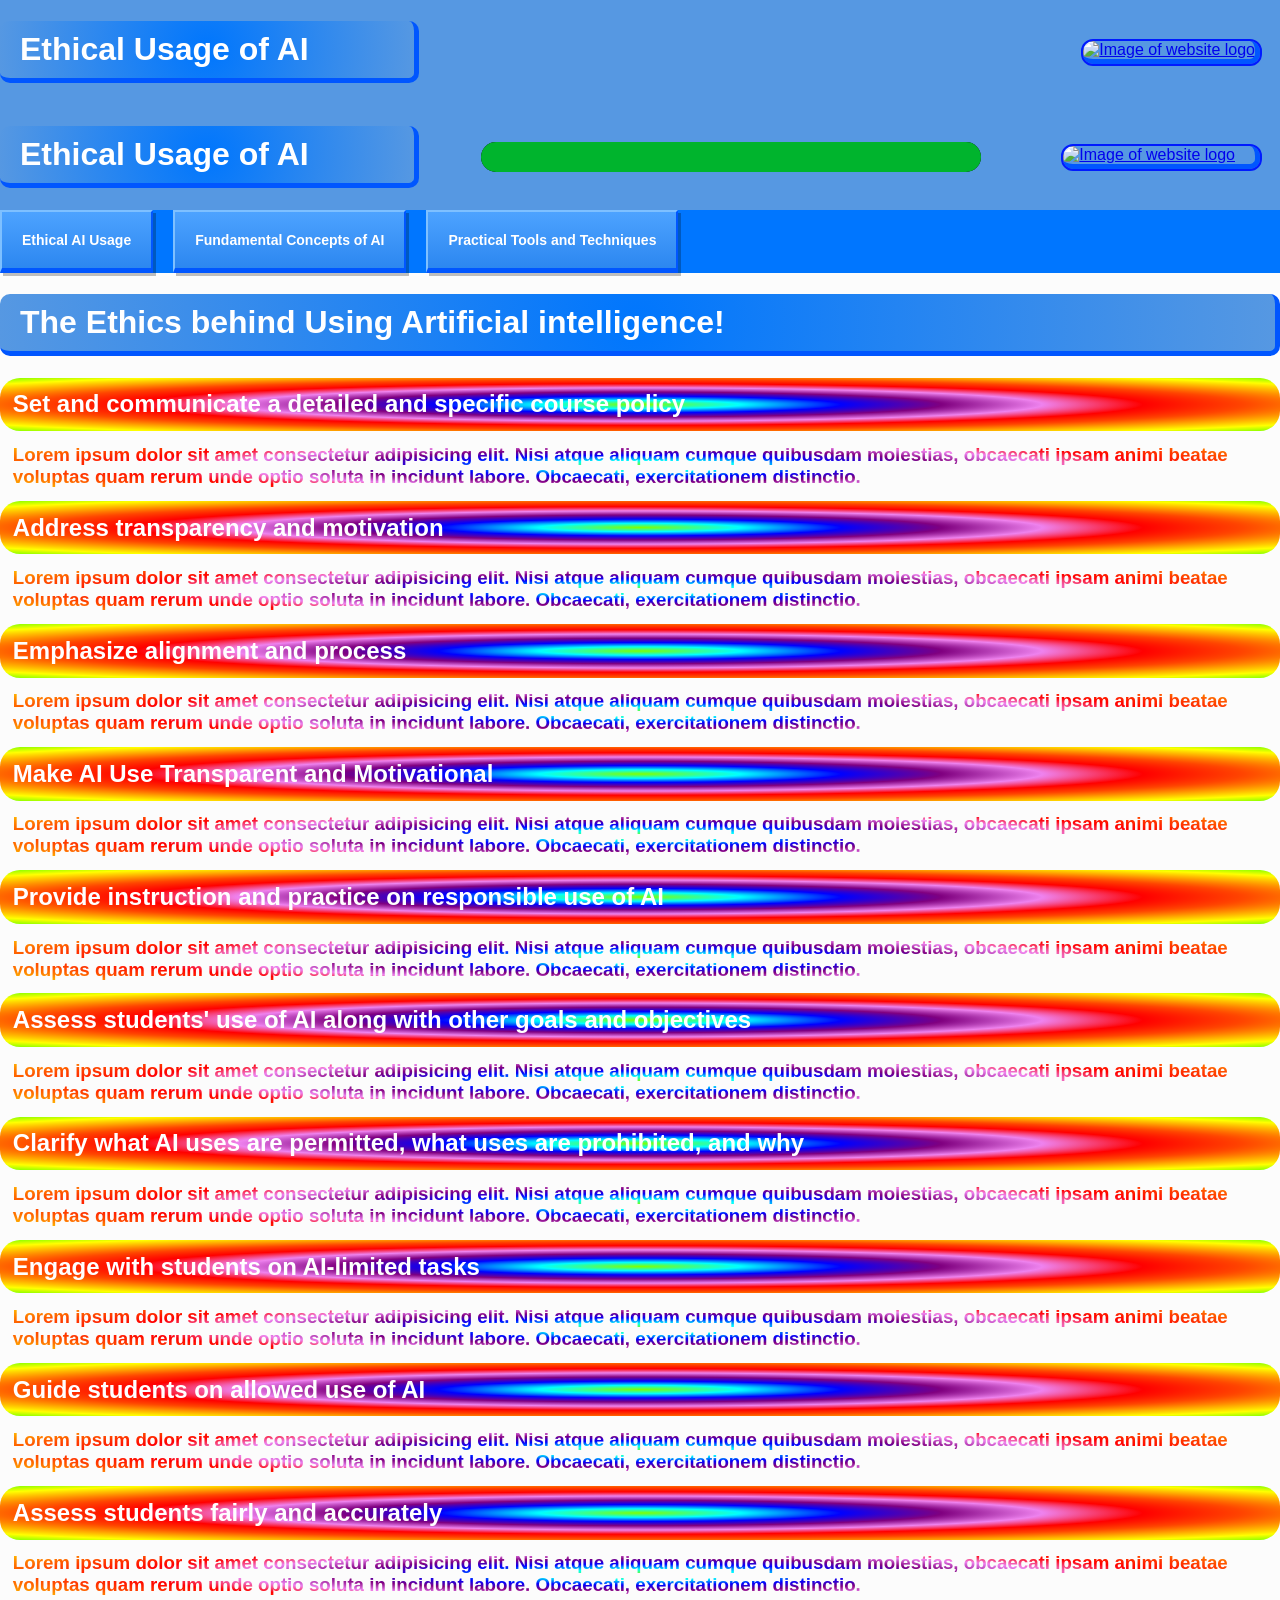
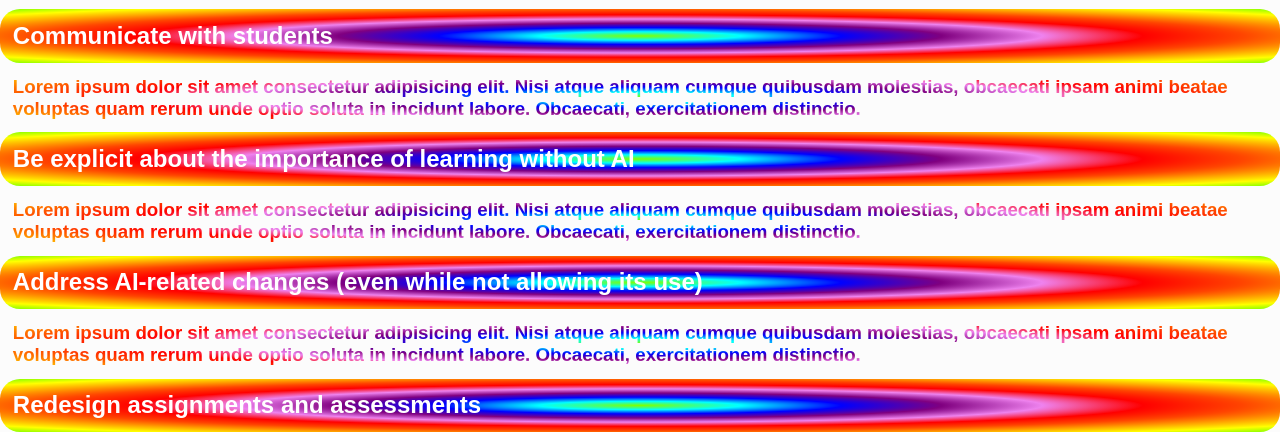
==== pages/ethicalUsage.html @ f634fd09 "Merge branch 'main' of https://github.com/the-cunfuzzler/cvhstsawebmastercompetition27" ====
<!DOCTYPE html>
<html lang="en">
<head>
    <meta charset="UTF-8">
    <meta name="viewport" content="width=device-width, initial-scale=1.0">
    <title>Ethical Usage</title>
    <link rel="stylesheet" href="../css/styles.css">
</head>
<body>
    <header class="topOfPage" style="background-color: #5698e2; color: #fff; text-align: center;">
        <div class="topOfPage">
        <div><h1>Ethical Usage of AI</h1></div>
        <div><a href="../index.html"><img src="../media/images/canva-ai-chip-icon-MAHGckm6hSQ.webp" alt="Image of website logo"></a></div>
    </div>
            <div><h1>Ethical Usage of AI</h1></div>
            <div class="progress-bar">
                <div id="bar1"></div>
                <script src="../scripts/base.js"></script>
            </div>
            <div><a href="../index.html"><img src="../media/images/canva-ai-chip-icon-MAHGckm6hSQ.webp" alt="Image of website logo" style="padding-right: 20px;"></a></div>
        </div>
    </header>
        <nav>
            <ul>
                <li><a href="ethicalUsage.html">Ethical AI Usage</a></li>
                <li><a href="fundamentalConcepts.html">Fundamental Concepts of AI</a></li>
                <li><a href="practicalTools.html">Practical Tools and Techniques</a></li>
            </ul>
        </nav>
        <main>
            <h1>
                The Ethics behind Using Artificial intelligence!
            </h1>
            <h2>
                Set and communicate a detailed and specific course policy
            </h2>
            <h3>
                Lorem ipsum dolor sit amet consectetur adipisicing elit. Nisi atque aliquam cumque quibusdam molestias, obcaecati ipsam animi beatae voluptas quam rerum unde optio soluta in incidunt labore. Obcaecati, exercitationem distinctio.
            </h3>
            <h2>
                Address transparency and motivation 
            </h2>
            <h3>
                Lorem ipsum dolor sit amet consectetur adipisicing elit. Nisi atque aliquam cumque quibusdam molestias, obcaecati ipsam animi beatae voluptas quam rerum unde optio soluta in incidunt labore. Obcaecati, exercitationem distinctio.
            </h3>
            <h2>
                Emphasize alignment and process
            </h2>
            <h3>
                Lorem ipsum dolor sit amet consectetur adipisicing elit. Nisi atque aliquam cumque quibusdam molestias, obcaecati ipsam animi beatae voluptas quam rerum unde optio soluta in incidunt labore. Obcaecati, exercitationem distinctio.
            </h3>
            <h2>
                Make AI Use Transparent and Motivational
            </h2>
            <h3>
                Lorem ipsum dolor sit amet consectetur adipisicing elit. Nisi atque aliquam cumque quibusdam molestias, obcaecati ipsam animi beatae voluptas quam rerum unde optio soluta in incidunt labore. Obcaecati, exercitationem distinctio.
            </h3>
            <h2>
                Provide instruction and practice on responsible use of AI
            </h2>
            <h3>
                Lorem ipsum dolor sit amet consectetur adipisicing elit. Nisi atque aliquam cumque quibusdam molestias, obcaecati ipsam animi beatae voluptas quam rerum unde optio soluta in incidunt labore. Obcaecati, exercitationem distinctio.
            </h3>
            <h2>
                Assess students' use of AI along with other goals and objectives
            </h2>
            <h3>
                Lorem ipsum dolor sit amet consectetur adipisicing elit. Nisi atque aliquam cumque quibusdam molestias, obcaecati ipsam animi beatae voluptas quam rerum unde optio soluta in incidunt labore. Obcaecati, exercitationem distinctio.
            </h3>
            <h2>
                Clarify what AI uses are permitted, what uses are prohibited, and why
            </h2>
            <h3>
                Lorem ipsum dolor sit amet consectetur adipisicing elit. Nisi atque aliquam cumque quibusdam molestias, obcaecati ipsam animi beatae voluptas quam rerum unde optio soluta in incidunt labore. Obcaecati, exercitationem distinctio.
            </h3>
            <h2>
                Engage with students on AI-limited tasks
            </h2>
            <h3>
                Lorem ipsum dolor sit amet consectetur adipisicing elit. Nisi atque aliquam cumque quibusdam molestias, obcaecati ipsam animi beatae voluptas quam rerum unde optio soluta in incidunt labore. Obcaecati, exercitationem distinctio.
            </h3>
            <h2>
                Guide students on allowed use of AI
            </h2>
            <h3>
                Lorem ipsum dolor sit amet consectetur adipisicing elit. Nisi atque aliquam cumque quibusdam molestias, obcaecati ipsam animi beatae voluptas quam rerum unde optio soluta in incidunt labore. Obcaecati, exercitationem distinctio.
            </h3>
            <h2>
                Assess students fairly and accurately

            </h2>
            <h3>
                Lorem ipsum dolor sit amet consectetur adipisicing elit. Nisi atque aliquam cumque quibusdam molestias, obcaecati ipsam animi beatae voluptas quam rerum unde optio soluta in incidunt labore. Obcaecati, exercitationem distinctio.
            </h3>
            <h2>
                Communicate with students
            </h2>
            <h3>
                Lorem ipsum dolor sit amet consectetur adipisicing elit. Nisi atque aliquam cumque quibusdam molestias, obcaecati ipsam animi beatae voluptas quam rerum unde optio soluta in incidunt labore. Obcaecati, exercitationem distinctio.
            </h3>
            <h2>
                Be explicit about the importance of learning without AI
            </h2>
            <h3>
                Lorem ipsum dolor sit amet consectetur adipisicing elit. Nisi atque aliquam cumque quibusdam molestias, obcaecati ipsam animi beatae voluptas quam rerum unde optio soluta in incidunt labore. Obcaecati, exercitationem distinctio.
            </h3>
            <h2>
                Address AI-related changes (even while not allowing its use)
            </h2>
            <h3>
                Lorem ipsum dolor sit amet consectetur adipisicing elit. Nisi atque aliquam cumque quibusdam molestias, obcaecati ipsam animi beatae voluptas quam rerum unde optio soluta in incidunt labore. Obcaecati, exercitationem distinctio.
            </h3>
            <h2>
                Redesign assignments and assessments
            </h2>
        </main>
</body>
</html>
---- css/styles.css ----
*{
  max-width: 100%;
}
.topOfPage{
    display: flex;
    flex-wrap:wrap;
    justify-content: space-between;
    align-items: center;
    width: 100%;
    position: sticky;
    top:0 ;
}

.topOfPage a{
    padding:20px;
}

.topOfPage img{
    max-height: 50px;
    height: auto;
    width: auto;
    outline: 2px solid rgb(0, 26, 255);
    border-radius: 10px;
    border-bottom: 5px solid #0056ff;
    border-right: 5px solid #0056ff;  
}

.topOfPage img:hover {
    transform: scale(1.2);
    transition: transform 0.3s ease;
}

h1 {
  background: radial-gradient(circle, #0076fd, #5698e2);
  color: white;
  border-radius: 10px;
  padding: 10px;
  padding-left: 20px; 
  padding-right: 105px; 
  border-bottom: 5px solid #0056ff;
  border-right: 5px solid #0056ff;


}

.progress-bar {
  width: 100%;
  max-width: 500px;
  background-color: black;
  border-radius: 25px;
  overflow: hidden;
  box-shadow: inset 0 1px 3px rgba(0, 0, 0, 0.2);
  margin: 20px 0;
}

#bar1 {
  width: 0%;
  height: 30px;
  background-color: #00b42d;
  transition: width 0.1s linear;
}

body {
  margin: 0;
  min-height: 100vh;

  font-family: "Helvetica Neue", Arial, sans-serif;

  color:#1a1a1a;
  background-color: #fcfcfc;
}

nav ul {
  list-style-type: none;
  margin: 0;
  padding: 0;

  display: flex;
  justify-content: left;
  gap: 20px;

  background-color: #0076ff;
}

nav a {
  text-decoration: none;
  color: white;
  font-size: 14px;
  font-weight: bold;

  display: inline-block;
  padding: 20px;

  background: linear-gradient(
    to bottom,
    #4da3ff,
    #2c87f0
  );

  border-top: 2px solid #7ec0ff;
  border-left: 2px solid #7ec0ff;
  border-right: 2px solid #0056ff;
  border-bottom: 5px solid #0056ff;

  box-shadow: 3px 3px 0px rgba(0, 0, 0, 0.25);

  transition: all 0.15s ease;
}

nav a:hover {
  background: linear-gradient(
    to bottom,
    #66b2ff,
    #3a95ff
  );

  transform: translateY(-2px);
}

nav a:active {
  background: linear-gradient(
    to bottom,
    #1f78e5,
    #0056ff
  );
  transform: translateY(3px);
  border-bottom: 2px solid #0056ff;
  box-shadow: 1px 1px 0px rgba(0, 0, 0, 0.25);
  transform: translateY(3px);
}

img {
  border-radius: 40px;
  border-bottom: 5px solid #0056ff;
}

h2 {
  padding: 1%;
  margin: auto;
  background: radial-gradient(ellipse, chartreuse, cyan, blue, purple, violet, red, orangered, orange, yellow, chartreuse);
  border-radius: 20px;
  color:white;
}
h3 {
  padding:0.9%;
  margin: 0.1%;
  border-radius: 5px;
  background: radial-gradient(ellipse, chartreuse, cyan, blue, purple, violet, red, orangered, orange, yellow, chartreuse);
   /* Fallback color for very old browsers */
  color: #3b82f6; 
  
  /* 1. Define the gradient */
  
  /* 2. Clip the background to the text */
  -webkit-background-clip: text;
  background-clip: text;
  
  /* 3. Make the text fill transparent to reveal the background */
  color: transparent;
}
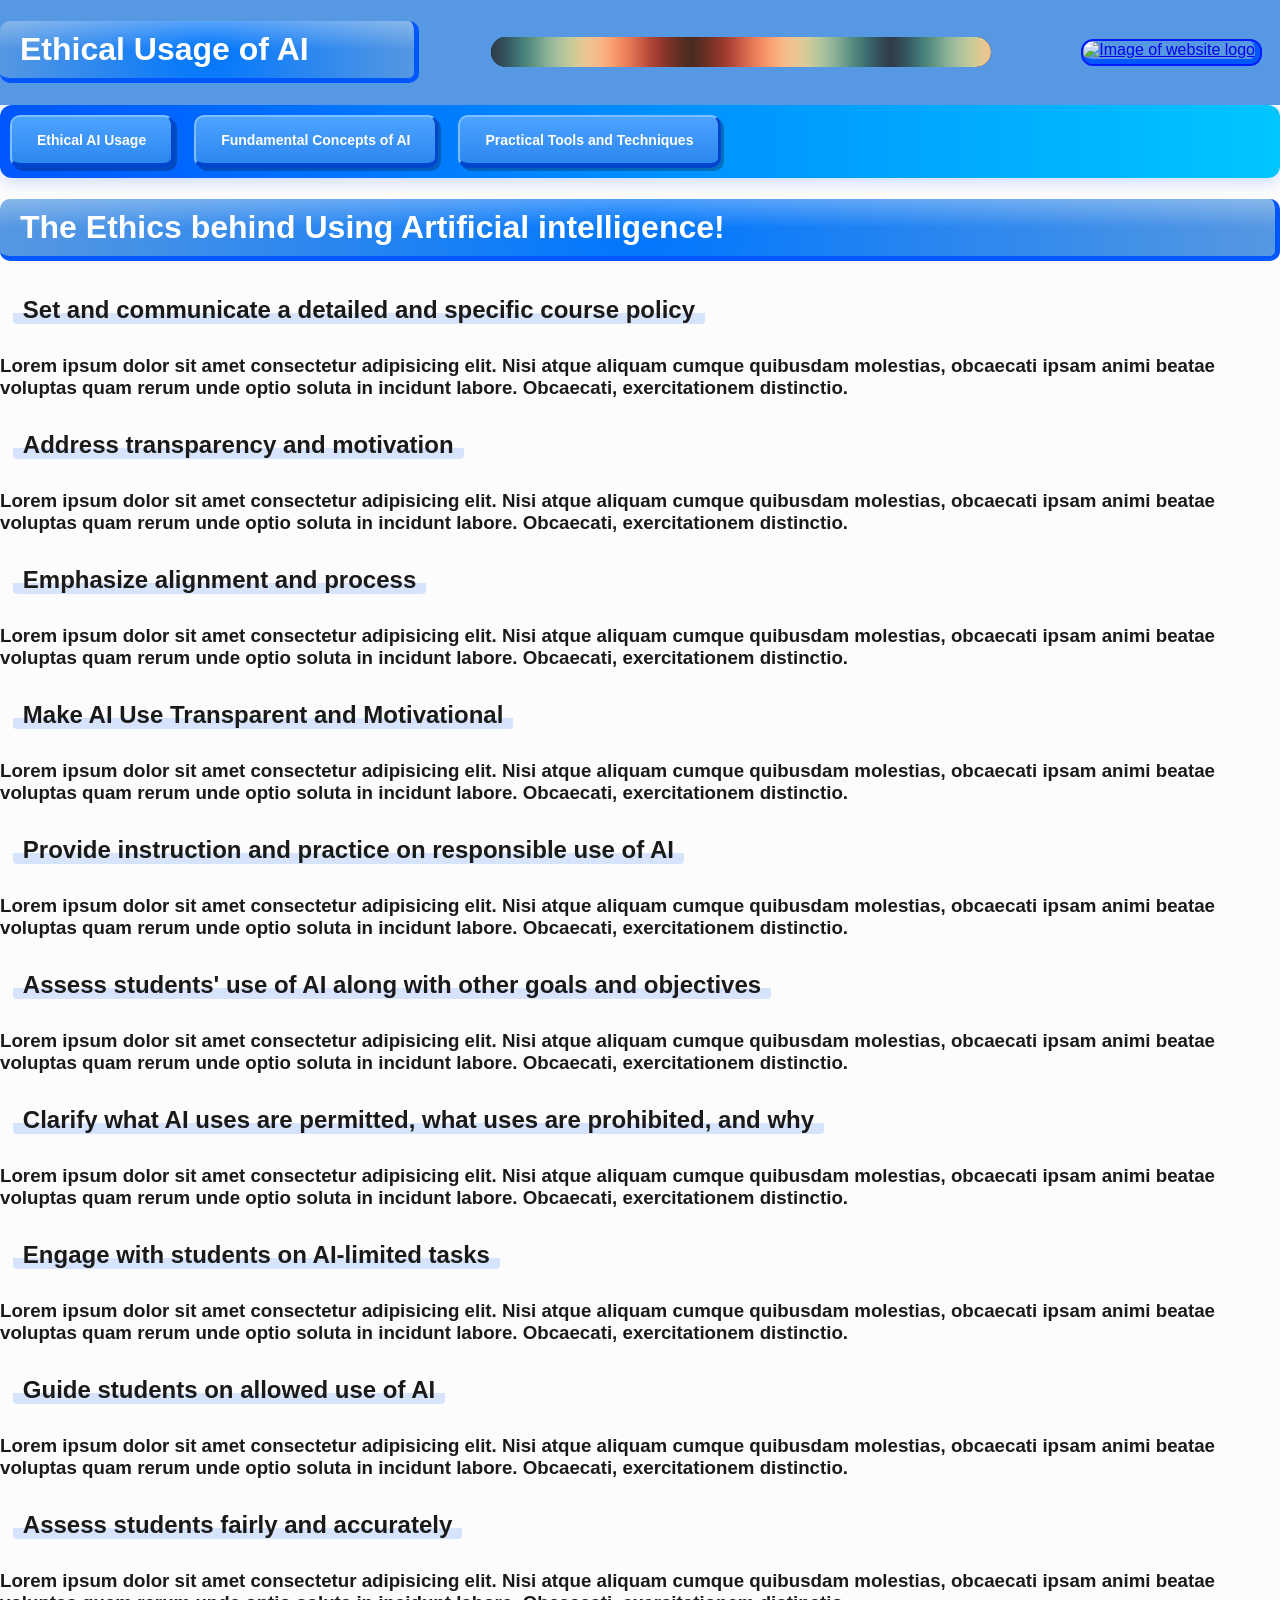
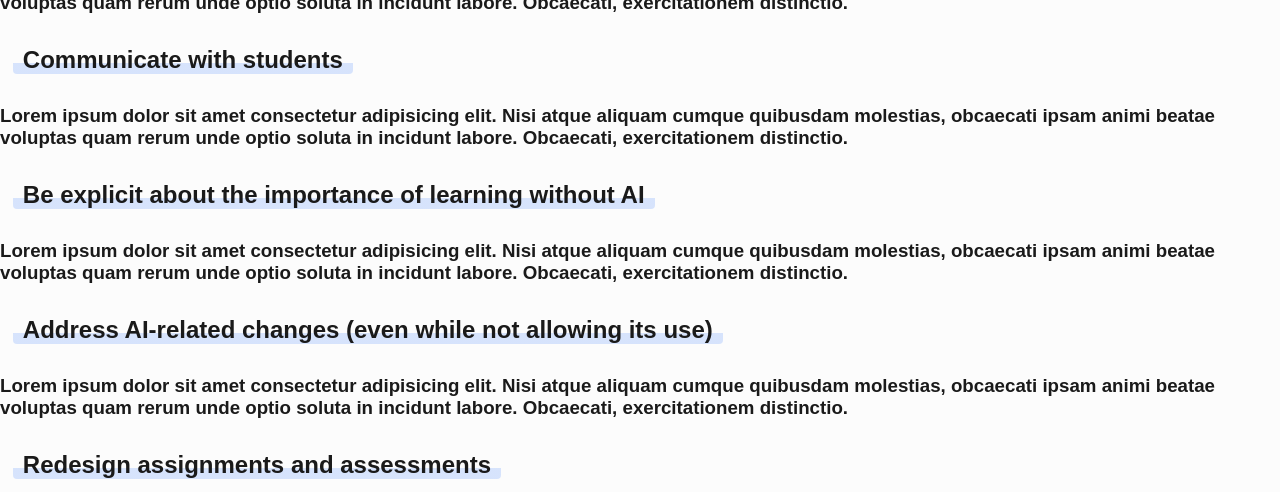
==== commit 0104de2a: "downgrade" ====
--- a/pages/ethicalUsage.html
+++ b/pages/ethicalUsage.html
@@ -9,15 +9,12 @@
 <body>
     <header class="topOfPage" style="background-color: #5698e2; color: #fff; text-align: center;">
         <div class="topOfPage">
-        <div><h1>Ethical Usage of AI</h1></div>
-        <div><a href="../index.html"><img src="../media/images/canva-ai-chip-icon-MAHGckm6hSQ.webp" alt="Image of website logo"></a></div>
-    </div>
             <div><h1>Ethical Usage of AI</h1></div>
             <div class="progress-bar">
                 <div id="bar1"></div>
                 <script src="../scripts/base.js"></script>
             </div>
-            <div><a href="../index.html"><img src="../media/images/canva-ai-chip-icon-MAHGckm6hSQ.webp" alt="Image of website logo" style="padding-right: 20px;"></a></div>
+            <div><a href="../index.html"><img src="../media/images/canva-ai-chip-icon-MAHGckm6hSQ.webp" alt="Image of website logo" ></a></div>
         </div>
     </header>
         <nav>
--- a/css/styles.css
+++ b/css/styles.css
@@ -1,37 +1,50 @@
-*{
+* {
   max-width: 100%;
 }
-.topOfPage{
-    display: flex;
-    flex-wrap:wrap;
-    justify-content: space-between;
-    align-items: center;
-    width: 100%;
-    position: sticky;
-    top:0 ;
-}
-
-.topOfPage a{
-    padding:20px;
-}
-
-.topOfPage img{
-    max-height: 50px;
-    height: auto;
-    width: auto;
-    outline: 2px solid rgb(0, 26, 255);
-    border-radius: 10px;
-    border-bottom: 5px solid #0056ff;
-    border-right: 5px solid #0056ff;  
+
+.topOfPage {
+  display: flex;
+  flex-wrap: wrap;
+  justify-content: space-between;
+  align-items: center;
+  width: 100%;
+  position: sticky;
+  top: 0;
+  z-index: 100;
+}
+
+.topOfPage a {
+  padding: 20px;
+}
+
+.topOfPage img {
+  max-height: 50px;
+  height: auto;
+  width: auto;
+  outline: 2px solid rgb(0, 26, 255);
+  border-radius: 10px;
+  border-bottom: 5px solid #0056ff;
+  border-right: 5px solid #0056ff;  
 }
 
 .topOfPage img:hover {
-    transform: scale(1.2);
-    transition: transform 0.3s ease;
+  transform: scale(1.2) rotate(-5deg);
+  transition: transform 0.3s cubic-bezier(0.175, 0.885, 0.32, 1.275);
+}
+
+.topOfPage img:active {
+  transform: scale(0.95) rotate(0deg);
+  border-bottom: 2px solid #0056ff;
+  border-right: 2px solid #0056ff;
+  transition: transform 0.1s ease;
 }
 
 h1 {
-  background: radial-gradient(circle, #0076fd, #5698e2);
+  position: relative;
+  overflow: hidden;
+  background: 
+    linear-gradient(to bottom, rgba(255, 255, 255, 0.3) 0%, rgba(255, 255, 255, 0) 50%),
+    radial-gradient(circle, #0076fd, #5698e2);
   color: white;
   border-radius: 10px;
   padding: 10px;
@@ -39,8 +52,28 @@
   padding-right: 105px; 
   border-bottom: 5px solid #0056ff;
   border-right: 5px solid #0056ff;
-
-
+}
+
+h1::after {
+  content: '';
+  position: absolute;
+  top: 0;
+  left: -100%;
+  width: 50%;
+  height: 100%;
+  background: linear-gradient(
+    90deg,
+    rgba(255, 255, 255, 0) 0%,
+    rgba(255, 255, 255, 0.4) 50%,
+    rgba(255, 255, 255, 0) 100%
+  );
+  transform: skewX(-20deg);
+  animation: laser-sweep 4s ease-in-out infinite;
+}
+
+@keyframes laser-sweep {
+  0% { left: -100%; }
+  30%, 100% { left: 150%; }
 }
 
 .progress-bar {
@@ -56,16 +89,96 @@
 #bar1 {
   width: 0%;
   height: 30px;
-  background-color: #00b42d;
+  background: linear-gradient(90deg in oklch, 
+    oklch(35.04% 0.0276 239.06) 0.0px, 
+    oklch(37.61% 0.0318 232.63) 6.0px, 
+    oklch(41.19% 0.0381 223.61) 12.2px, 
+    oklch(45.41% 0.0453 213.00) 18.2px, 
+    oklch(49.90% 0.0521 201.84) 24.2px, 
+    oklch(54.27% 0.0575 191.11) 30.4px, 
+    oklch(58.31% 0.0603 181.67) 36.4px, 
+    oklch(62.59% 0.0605 172.99) 42.4px, 
+    oklch(66.98% 0.0593 164.57) 48.4px, 
+    oklch(71.19% 0.0577 155.96) 54.6px, 
+    oklch(74.94% 0.0569 146.77) 60.6px, 
+    oklch(77.95% 0.0579 136.56) 66.6px, 
+    oklch(80.28% 0.0605 124.51) 72.8px, 
+    oklch(82.15% 0.0640 110.85) 78.8px, 
+    oklch(83.51% 0.0685 96.72) 84.8px, 
+    oklch(84.28% 0.0739 83.25) 91.0px, 
+    oklch(84.43% 0.0804 71.60) 97.0px, 
+    oklch(83.88% 0.0884 62.72) 103.0px, 
+    oklch(82.56% 0.0993 56.05) 109.0px, 
+    oklch(80.58% 0.1119 50.98) 115.2px, 
+    oklch(78.08% 0.1244 47.01) 121.2px, 
+    oklch(75.19% 0.1350 43.65) 127.2px, 
+    oklch(72.05% 0.1419 40.39) 133.4px, 
+    oklch(68.40% 0.1455 37.28) 139.4px, 
+    oklch(64.13% 0.1470 34.67) 145.4px, 
+    oklch(59.55% 0.1464 32.59) 151.6px, 
+    oklch(54.97% 0.1433 31.06) 157.6px, 
+    oklch(50.72% 0.1376 30.09) 163.6px, 
+    oklch(47.00% 0.1285 29.79) 169.6px, 
+    oklch(43.38% 0.1136 30.51) 175.8px, 
+    oklch(39.92% 0.0952 31.92) 181.8px, 
+    oklch(36.80% 0.0763 33.62) 187.8px, 
+    oklch(34.19% 0.0596 35.17) 194.0px, 
+    oklch(32.28% 0.0482 36.17) 200px,
+
+    oklch(34.19% 0.0596 35.17) 206.0px,
+    oklch(36.80% 0.0763 33.62) 212.2px,
+    oklch(39.92% 0.0952 31.92) 218.2px,
+    oklch(43.38% 0.1136 30.51) 224.2px,
+    oklch(47.00% 0.1285 29.79) 230.4px,
+    oklch(50.72% 0.1376 30.09) 236.4px,
+    oklch(54.97% 0.1433 31.06) 242.4px,
+    oklch(59.55% 0.1464 32.59) 248.4px,
+    oklch(64.13% 0.1470 34.67) 254.6px,
+    oklch(68.40% 0.1455 37.28) 260.6px,
+    oklch(72.05% 0.1419 40.39) 266.6px,
+    oklch(75.19% 0.1350 43.65) 272.8px,
+    oklch(78.08% 0.1244 47.01) 278.8px,
+    oklch(80.58% 0.1119 50.98) 284.8px,
+    oklch(82.56% 0.0993 56.05) 291.0px,
+    oklch(83.88% 0.0884 62.72) 297.0px,
+    oklch(84.43% 0.0804 71.60) 303.0px,
+    oklch(84.28% 0.0739 83.25) 309.0px,
+    oklch(83.51% 0.0685 96.72) 315.2px,
+    oklch(82.15% 0.0640 110.85) 321.2px,
+    oklch(80.28% 0.0605 124.51) 327.2px,
+    oklch(77.95% 0.0579 136.56) 333.4px,
+    oklch(74.94% 0.0569 146.77) 339.4px,
+    oklch(71.19% 0.0577 155.96) 345.4px,
+    oklch(66.98% 0.0593 164.57) 351.6px,
+    oklch(62.59% 0.0605 172.99) 357.6px,
+    oklch(58.31% 0.0603 181.67) 363.6px,
+    oklch(54.27% 0.0575 191.11) 369.6px,
+    oklch(49.90% 0.0521 201.84) 375.8px,
+    oklch(45.41% 0.0453 213.00) 381.8px,
+    oklch(41.19% 0.0381 223.61) 387.8px,
+    oklch(37.61% 0.0318 232.63) 394.0px,
+    oklch(35.04% 0.0276 239.06) 400px
+  );
+  background-size: 400px 100%;
+  background-repeat: repeat-x;
   transition: width 0.1s linear;
+  animation: bar-anim 3s linear infinite;
+  filter: drop-shadow(0 0 8px oklch(62.59% 0.0605 172.99));
+}
+
+@keyframes bar-anim {
+  from {
+    background-position: 0px 0;
+  }
+  to {
+    background-position: -400px 0;
+  }
 }
 
 body {
   margin: 0;
   min-height: 100vh;
-
   font-family: "Helvetica Neue", Arial, sans-serif;
-
   color:#1a1a1a;
   background-color: #fcfcfc;
 }
@@ -73,13 +186,20 @@
 nav ul {
   list-style-type: none;
   margin: 0;
-  padding: 0;
-
+  padding: 10px;
   display: flex;
   justify-content: left;
   gap: 20px;
-
-  background-color: #0076ff;
+  background: linear-gradient(90deg, #0056ff, #00c6ff, #0056ff);
+  background-size: 200% 100%;
+  border-radius: 12px;
+  box-shadow: 0 4px 15px rgba(0, 86, 255, 0.2);
+  animation: nav-pan 6s linear infinite;
+}
+
+@keyframes nav-pan {
+  0% { background-position: 0% 0; }
+  100% { background-position: 200% 0; }
 }
 
 nav a {
@@ -87,24 +207,20 @@
   color: white;
   font-size: 14px;
   font-weight: bold;
-
   display: inline-block;
-  padding: 20px;
-
+  padding: 15px 25px;
   background: linear-gradient(
     to bottom,
     #4da3ff,
     #2c87f0
   );
-
   border-top: 2px solid #7ec0ff;
   border-left: 2px solid #7ec0ff;
-  border-right: 2px solid #0056ff;
-  border-bottom: 5px solid #0056ff;
-
+  border-right: 3px solid #0045cc;
+  border-bottom: 5px solid #0045cc;
+  border-radius: 10px;
   box-shadow: 3px 3px 0px rgba(0, 0, 0, 0.25);
-
-  transition: all 0.15s ease;
+  transition: all 0.2s cubic-bezier(0.175, 0.885, 0.32, 1.275);
 }
 
 nav a:hover {
@@ -113,8 +229,9 @@
     #66b2ff,
     #3a95ff
   );
-
-  transform: translateY(-2px);
+  transform: translateY(-4px) scale(1.05) rotate(2deg);
+  border-bottom: 7px solid #0045cc;
+  box-shadow: 0 0 5px #00f3ff, 0 0 10px #00f3ff, 0 0 20px #00f3ff;
 }
 
 nav a:active {
@@ -123,10 +240,9 @@
     #1f78e5,
     #0056ff
   );
-  transform: translateY(3px);
-  border-bottom: 2px solid #0056ff;
+  transform: translateY(3px) scale(0.95);
+  border-bottom: 2px solid #0045cc;
   box-shadow: 1px 1px 0px rgba(0, 0, 0, 0.25);
-  transform: translateY(3px);
 }
 
 img {
@@ -135,26 +251,9 @@
 }
 
 h2 {
-  padding: 1%;
-  margin: auto;
-  background: radial-gradient(ellipse, chartreuse, cyan, blue, purple, violet, red, orangered, orange, yellow, chartreuse);
-  border-radius: 20px;
-  color:white;
-}
-h3 {
-  padding:0.9%;
-  margin: 0.1%;
-  border-radius: 5px;
-  background: radial-gradient(ellipse, chartreuse, cyan, blue, purple, violet, red, orangered, orange, yellow, chartreuse);
-   /* Fallback color for very old browsers */
-  color: #3b82f6; 
-  
-  /* 1. Define the gradient */
-  
-  /* 2. Clip the background to the text */
-  -webkit-background-clip: text;
-  background-clip: text;
-  
-  /* 3. Make the text fill transparent to reveal the background */
-  color: transparent;
-}+  display: inline-block;
+  background: linear-gradient(to top, rgba(0, 86, 255, 0.15) 40%, transparent 40%);
+  padding: 0 10px;
+  border-radius: 4px;
+  margin: 1%;
+}
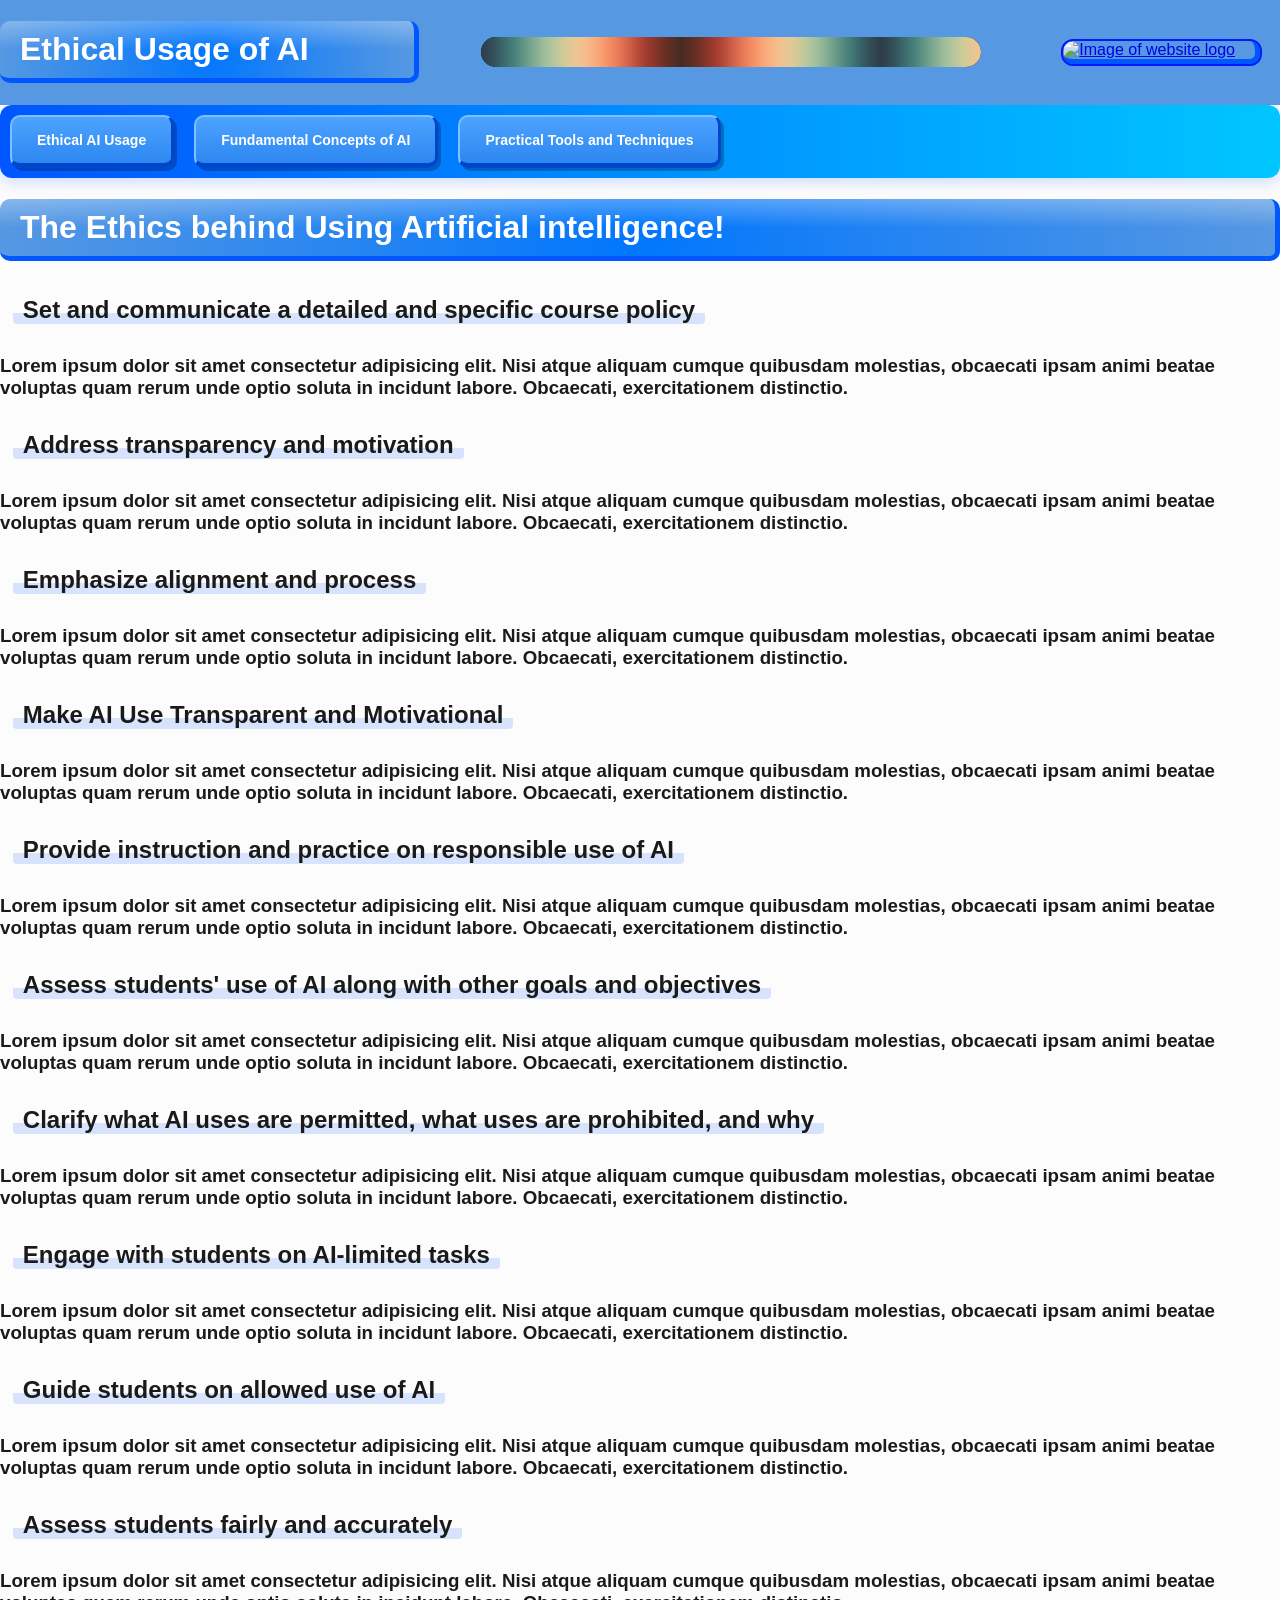
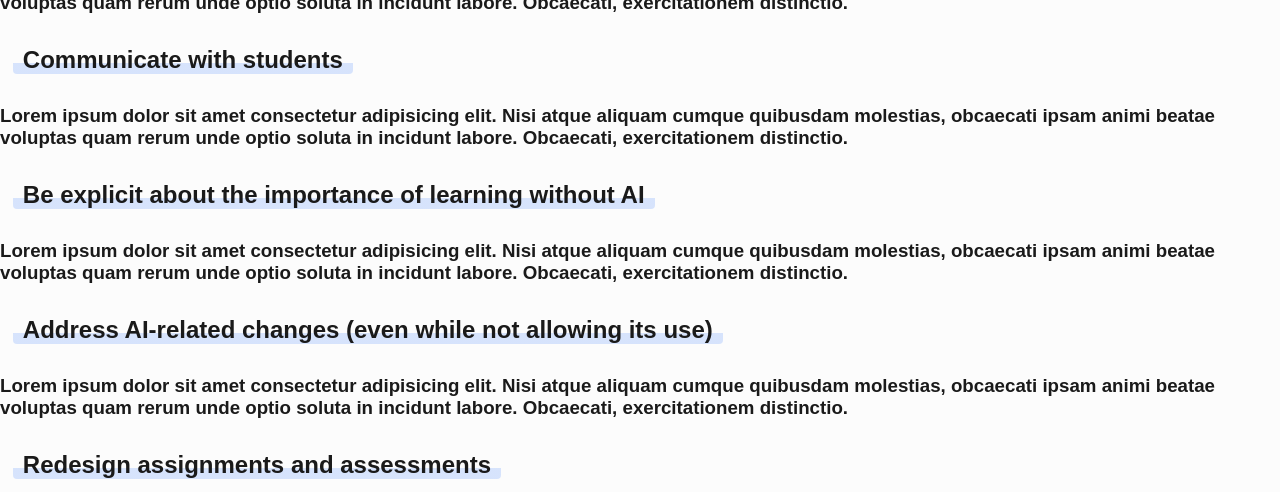
==== commit cff03a95: "Merge branch 'ProgressBar' into Progress-Bar-Animation" ====
--- a/pages/ethicalUsage.html
+++ b/pages/ethicalUsage.html
@@ -14,7 +14,7 @@
                 <div id="bar1"></div>
                 <script src="../scripts/base.js"></script>
             </div>
-            <div><a href="../index.html"><img src="../media/images/canva-ai-chip-icon-MAHGckm6hSQ.webp" alt="Image of website logo" ></a></div>
+            <div><a href="../index.html"><img src="../media/images/canva-ai-chip-icon-MAHGckm6hSQ.webp" alt="Image of website logo" style="padding-right: 20px;"></a></div>
         </div>
     </header>
         <nav>
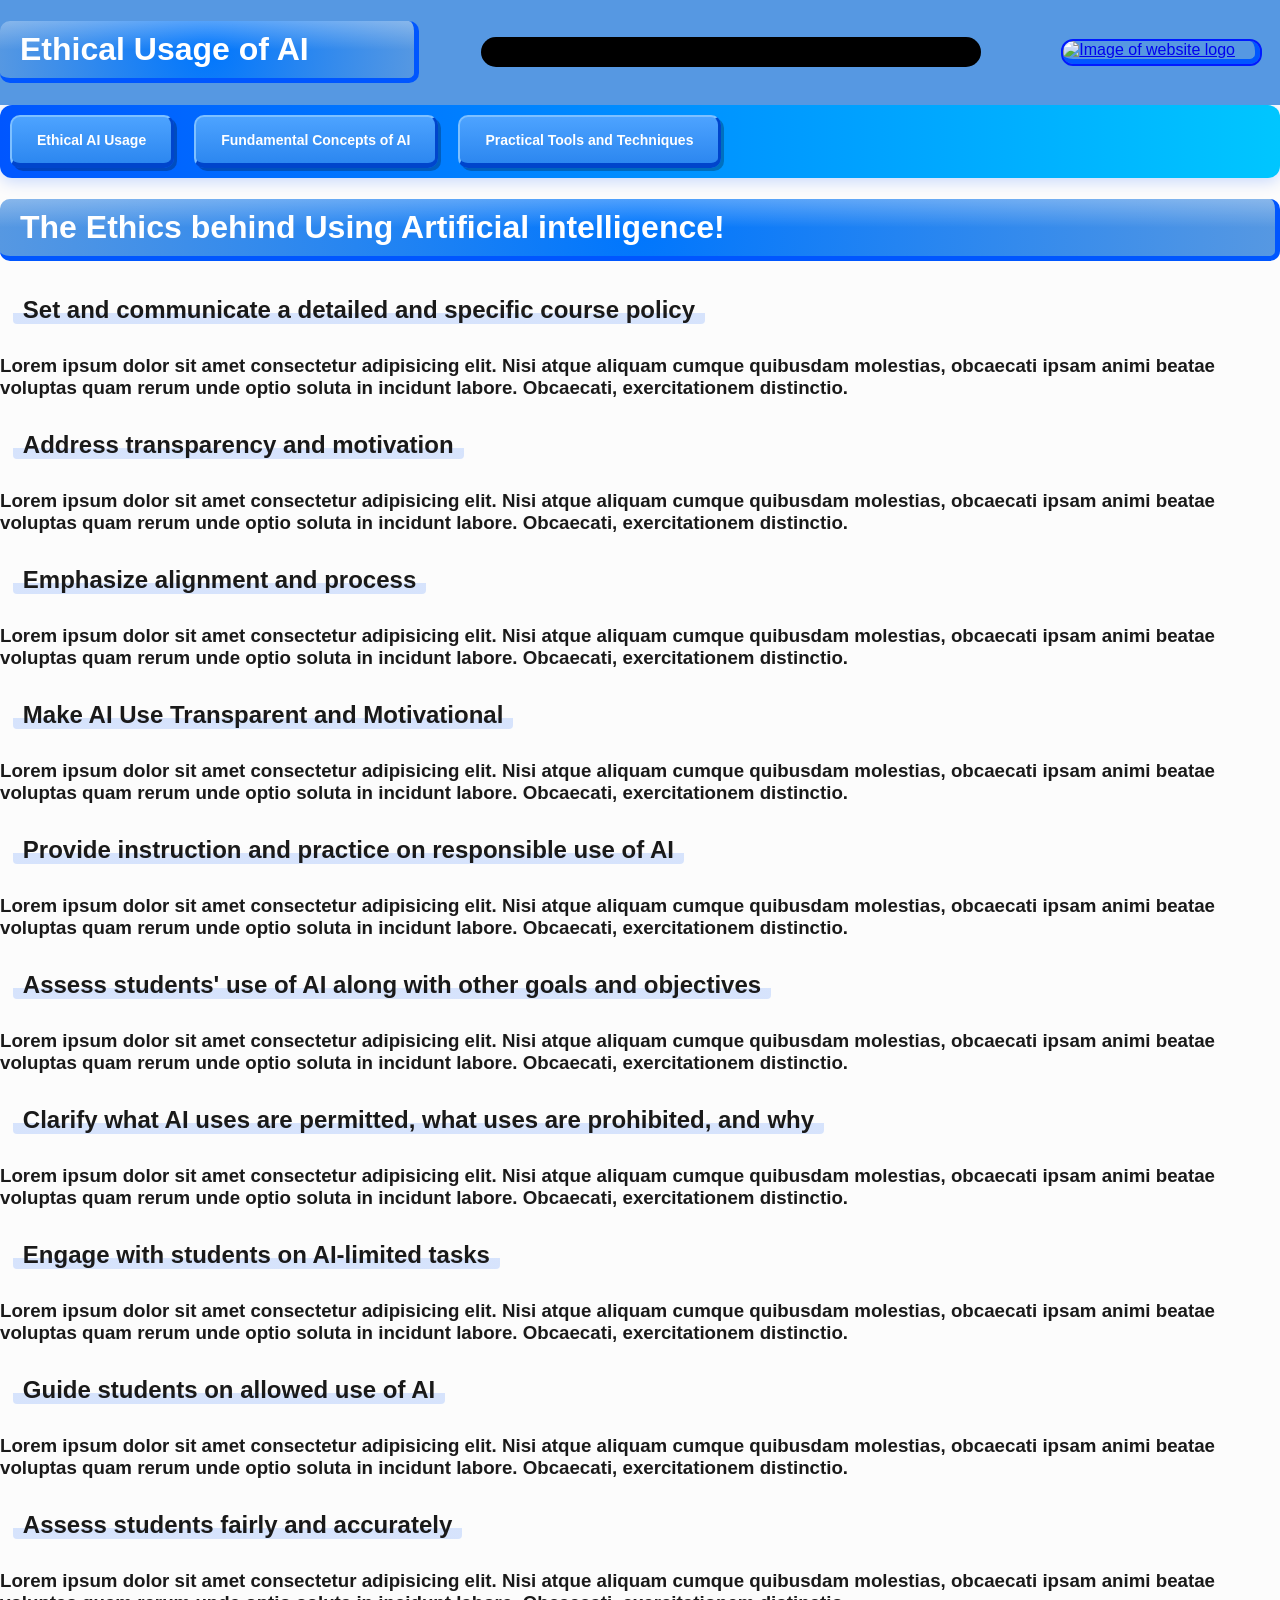
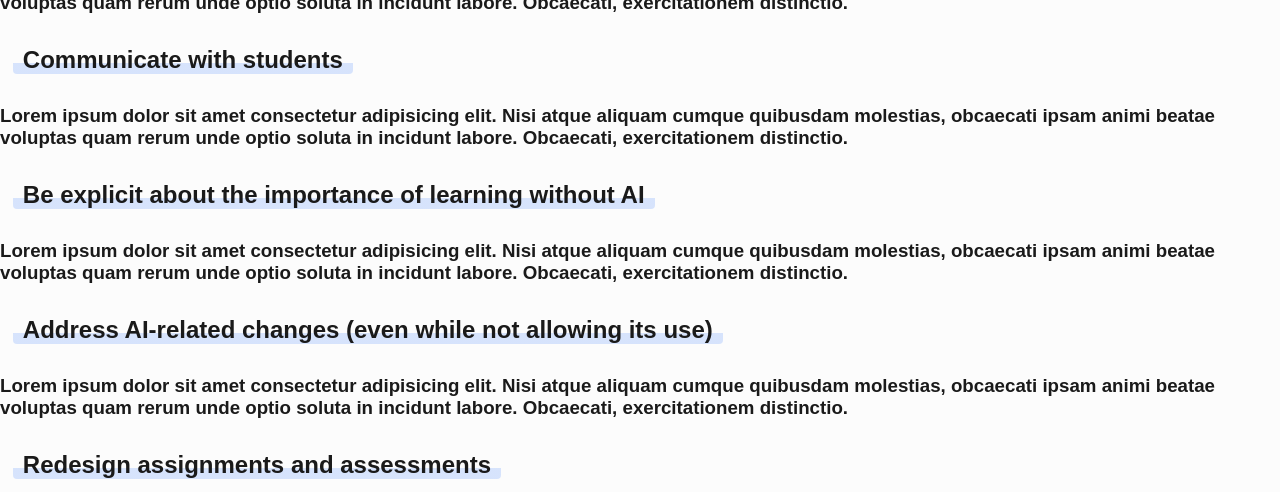
==== commit 5813d506: "Change Base.js to bar.jas" ====
--- a/pages/ethicalUsage.html
+++ b/pages/ethicalUsage.html
@@ -12,7 +12,7 @@
             <div><h1>Ethical Usage of AI</h1></div>
             <div class="progress-bar">
                 <div id="bar1"></div>
-                <script src="../scripts/base.js"></script>
+                <script src="../scripts/bar.js"></script>
             </div>
             <div><a href="../index.html"><img src="../media/images/canva-ai-chip-icon-MAHGckm6hSQ.webp" alt="Image of website logo" style="padding-right: 20px;"></a></div>
         </div>
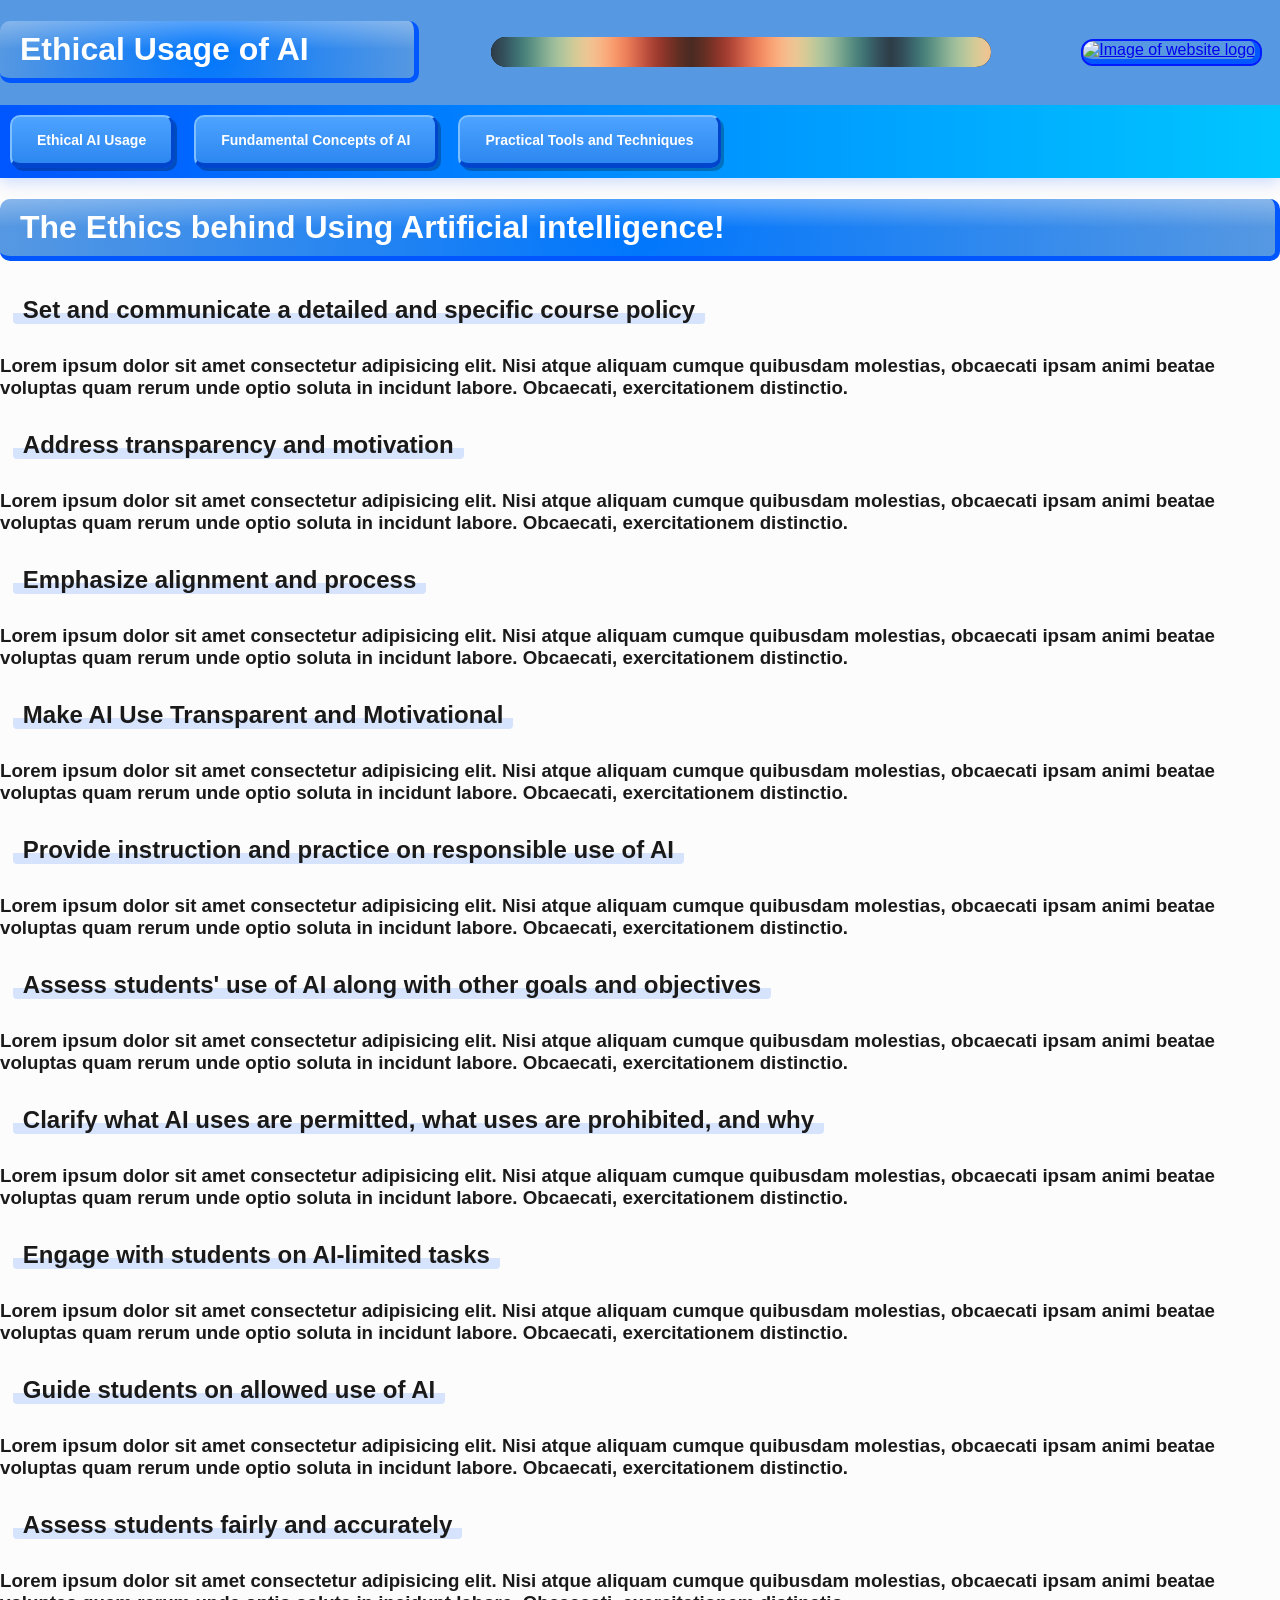
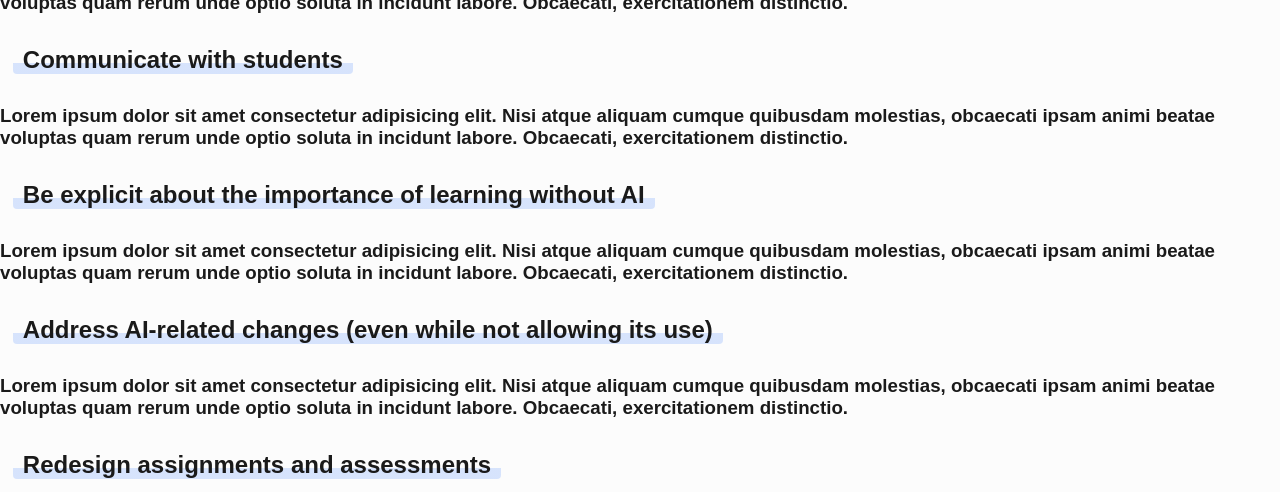
==== commit 33f59919: "Fix Progress bar" ====
--- a/pages/ethicalUsage.html
+++ b/pages/ethicalUsage.html
@@ -14,7 +14,7 @@
                 <div id="bar1"></div>
                 <script src="../scripts/bar.js"></script>
             </div>
-            <div><a href="../index.html"><img src="../media/images/canva-ai-chip-icon-MAHGckm6hSQ.webp" alt="Image of website logo" style="padding-right: 20px;"></a></div>
+            <div><a href="../index.html"><img src="../media/images/canva-ai-chip-icon-MAHGckm6hSQ.webp" alt="Image of website logo"></a></div>
         </div>
     </header>
         <nav>
--- a/css/styles.css
+++ b/css/styles.css
@@ -68,13 +68,9 @@
     rgba(255, 255, 255, 0) 100%
   );
   transform: skewX(-20deg);
-  animation: laser-sweep 4s ease-in-out infinite;
-}
-
-@keyframes laser-sweep {
-  0% { left: -100%; }
-  30%, 100% { left: 150%; }
-}
+}
+
+
 
 .progress-bar {
   width: 100%;
@@ -192,7 +188,7 @@
   gap: 20px;
   background: linear-gradient(90deg, #0056ff, #00c6ff, #0056ff);
   background-size: 200% 100%;
-  border-radius: 12px;
+  /* border-radius: 12px; */
   box-shadow: 0 4px 15px rgba(0, 86, 255, 0.2);
   animation: nav-pan 6s linear infinite;
 }
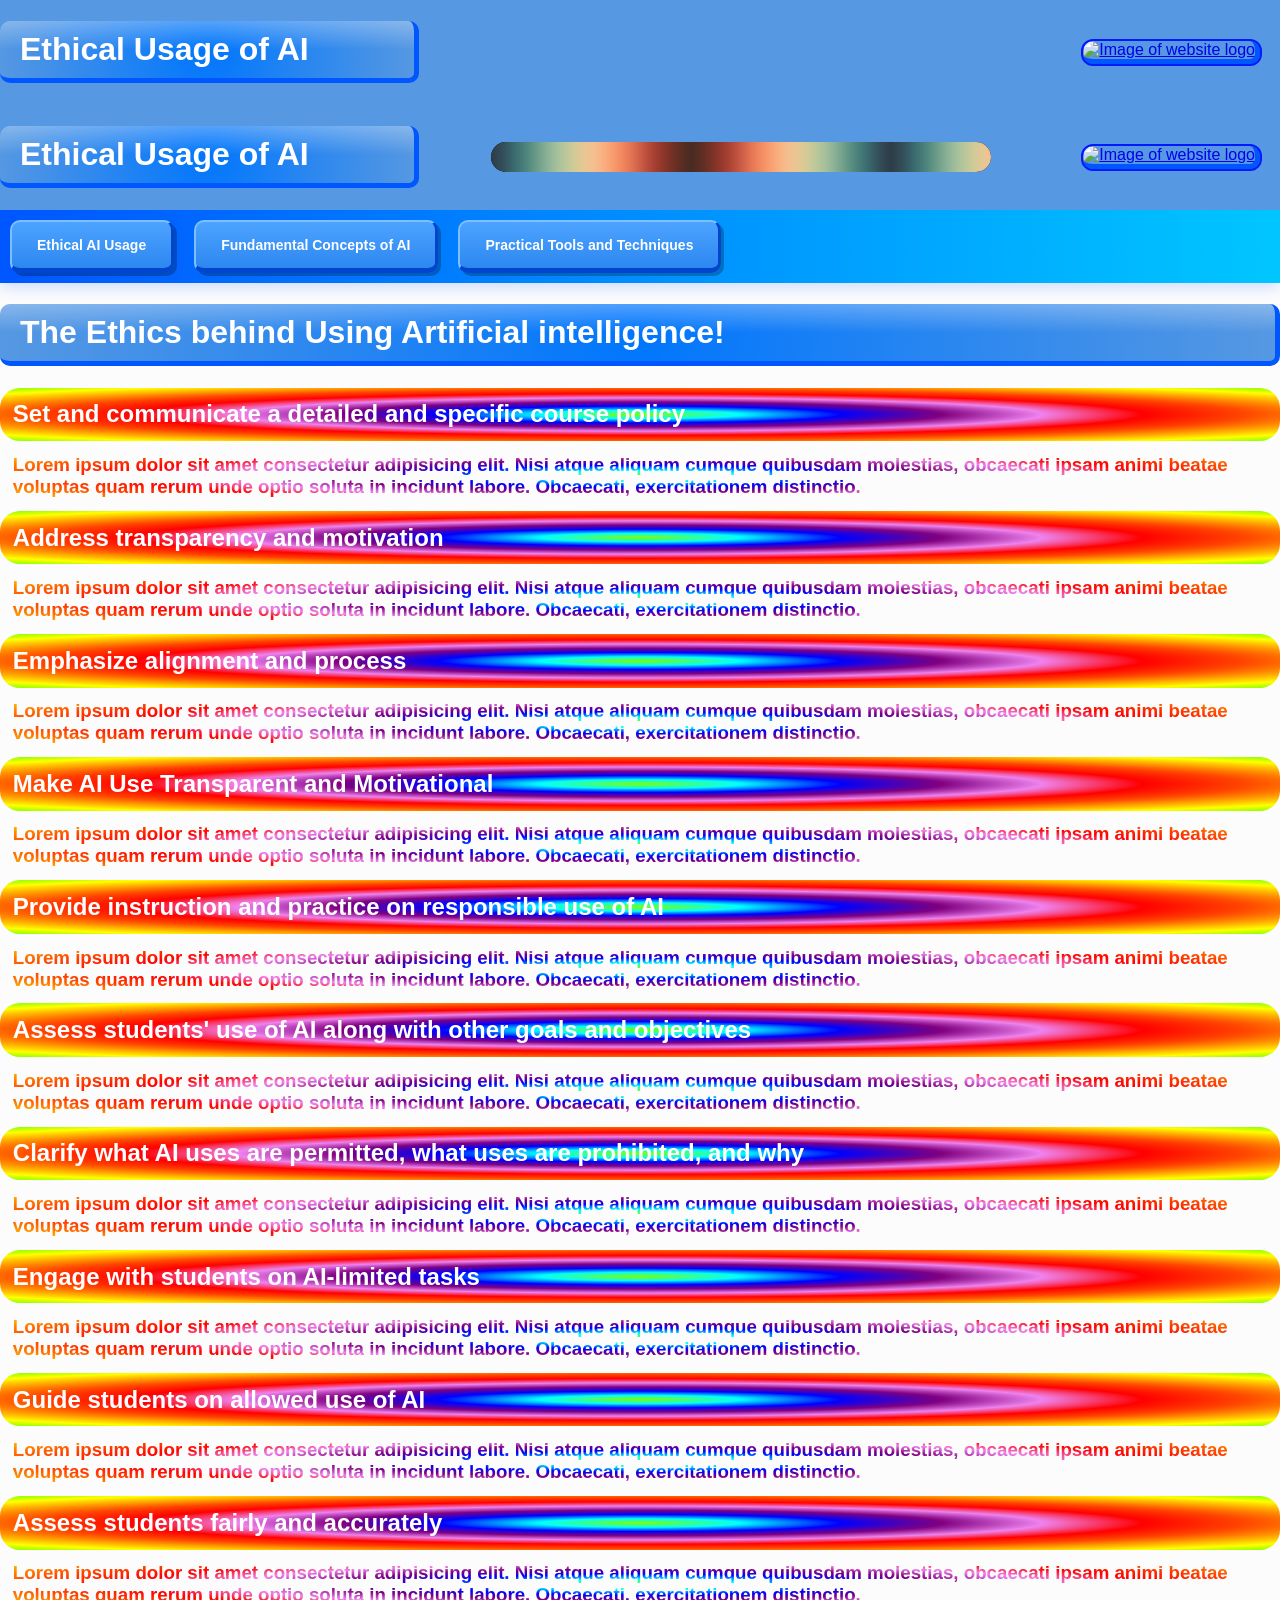
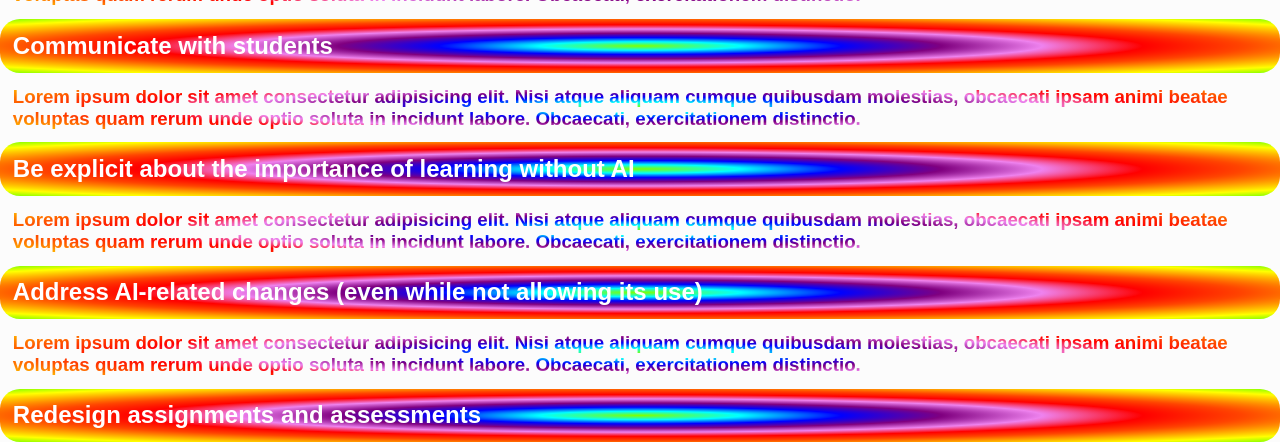
==== commit 17aa3d74: "Merge branch 'main' into Progress-Bar-Animation" ====
--- a/pages/ethicalUsage.html
+++ b/pages/ethicalUsage.html
@@ -9,6 +9,9 @@
 <body>
     <header class="topOfPage" style="background-color: #5698e2; color: #fff; text-align: center;">
         <div class="topOfPage">
+        <div><h1>Ethical Usage of AI</h1></div>
+        <div><a href="../index.html"><img src="../media/images/canva-ai-chip-icon-MAHGckm6hSQ.webp" alt="Image of website logo"></a></div>
+    </div>
             <div><h1>Ethical Usage of AI</h1></div>
             <div class="progress-bar">
                 <div id="bar1"></div>
--- a/css/styles.css
+++ b/css/styles.css
@@ -247,9 +247,26 @@
 }
 
 h2 {
-  display: inline-block;
-  background: linear-gradient(to top, rgba(0, 86, 255, 0.15) 40%, transparent 40%);
-  padding: 0 10px;
-  border-radius: 4px;
-  margin: 1%;
-}
+  padding: 1%;
+  margin: auto;
+  background: radial-gradient(ellipse, chartreuse, cyan, blue, purple, violet, red, orangered, orange, yellow, chartreuse);
+  border-radius: 20px;
+  color:white;
+}
+h3 {
+  padding:0.9%;
+  margin: 0.1%;
+  border-radius: 5px;
+  background: radial-gradient(ellipse, chartreuse, cyan, blue, purple, violet, red, orangered, orange, yellow, chartreuse);
+   /* Fallback color for very old browsers */
+  color: #3b82f6; 
+  
+  /* 1. Define the gradient */
+  
+  /* 2. Clip the background to the text */
+  -webkit-background-clip: text;
+  background-clip: text;
+  
+  /* 3. Make the text fill transparent to reveal the background */
+  color: transparent;
+}
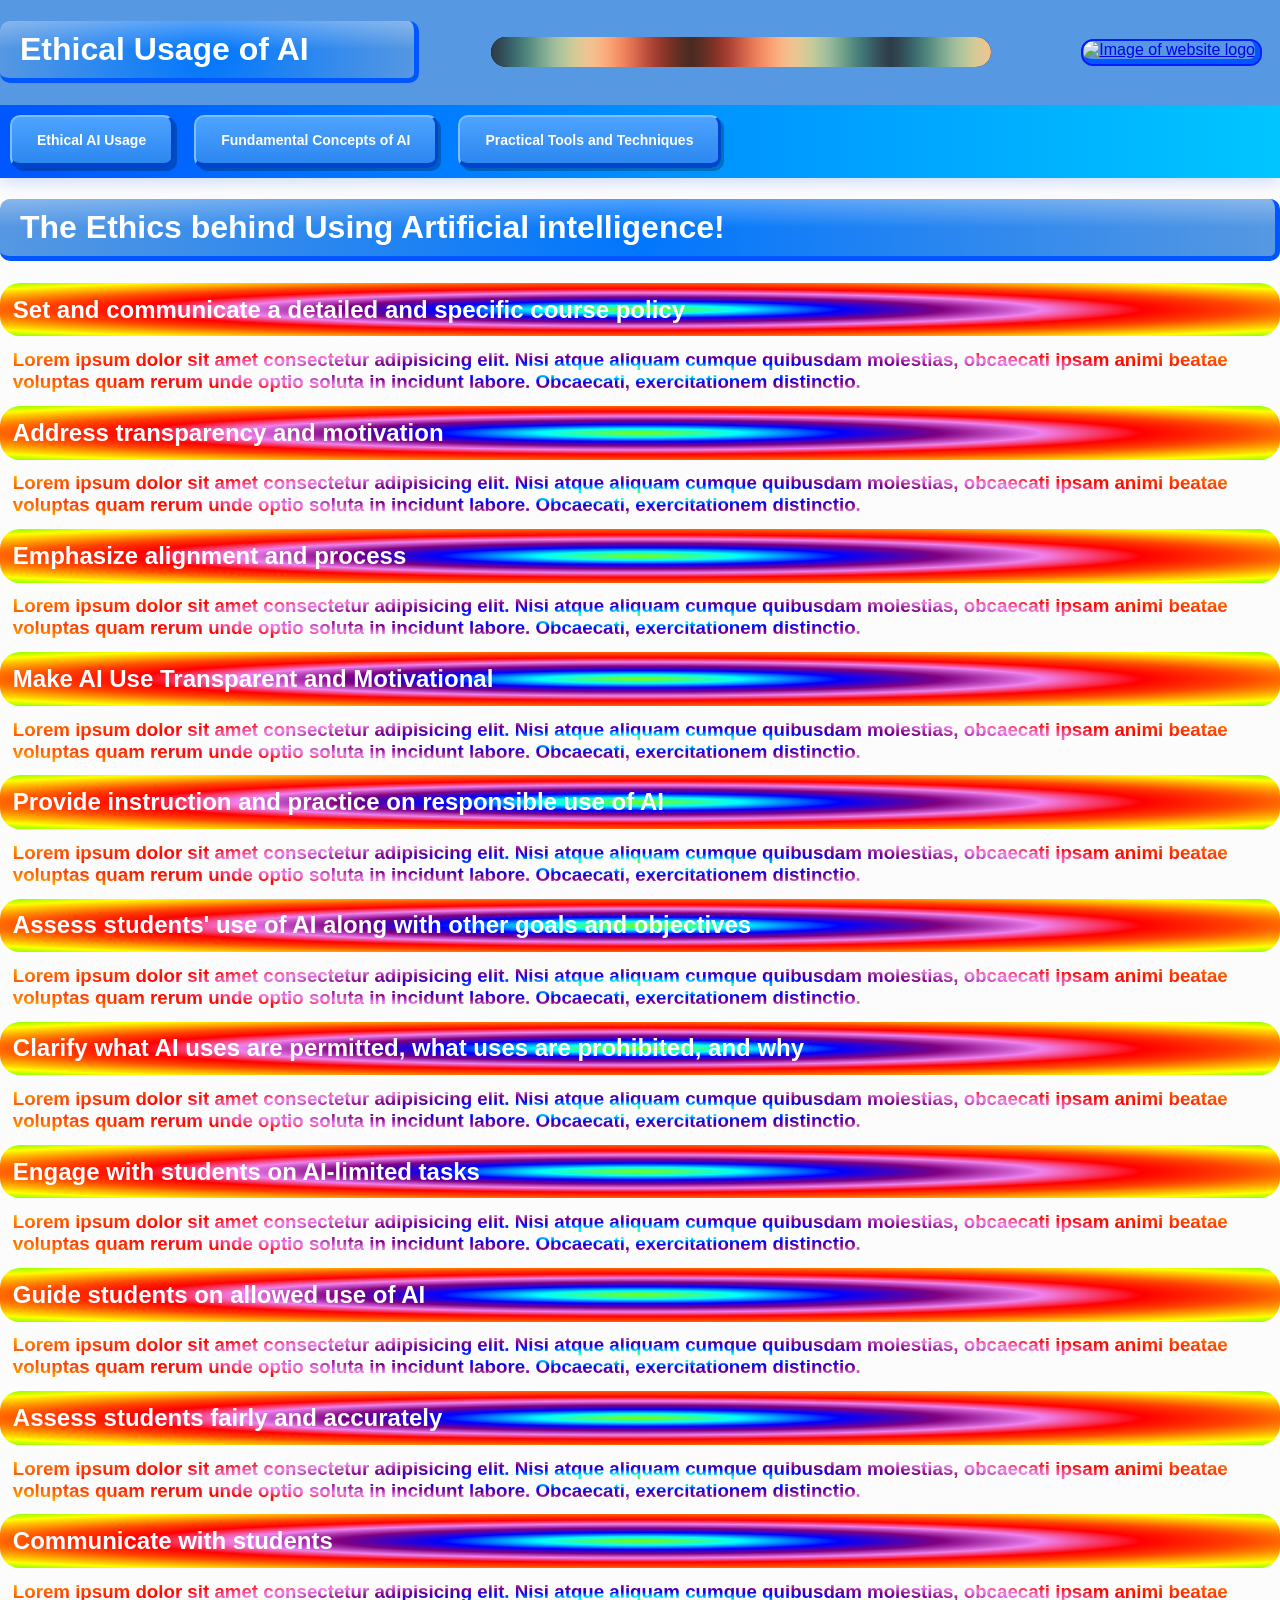
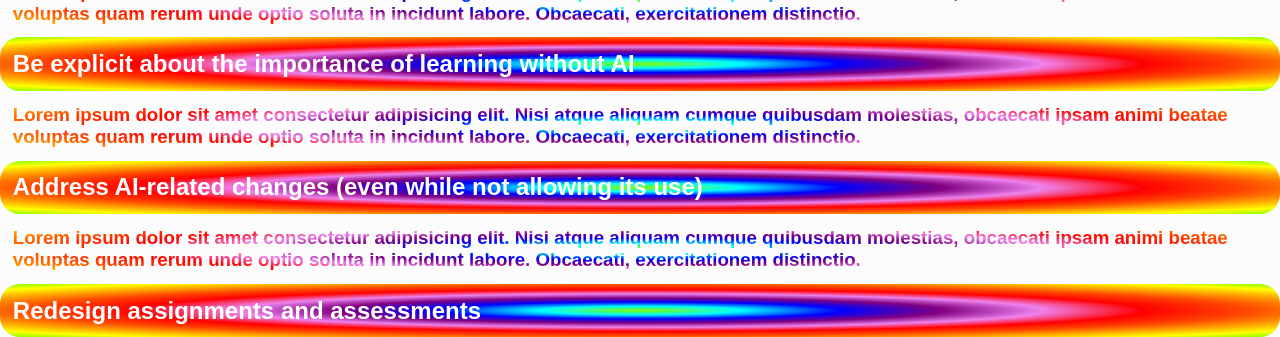
==== commit b88257d0: "Fixed my merge conflicts Fixed my merge conflicts" ====
--- a/pages/ethicalUsage.html
+++ b/pages/ethicalUsage.html
@@ -9,8 +9,6 @@
 <body>
     <header class="topOfPage" style="background-color: #5698e2; color: #fff; text-align: center;">
         <div class="topOfPage">
-        <div><h1>Ethical Usage of AI</h1></div>
-        <div><a href="../index.html"><img src="../media/images/canva-ai-chip-icon-MAHGckm6hSQ.webp" alt="Image of website logo"></a></div>
     </div>
             <div><h1>Ethical Usage of AI</h1></div>
             <div class="progress-bar">
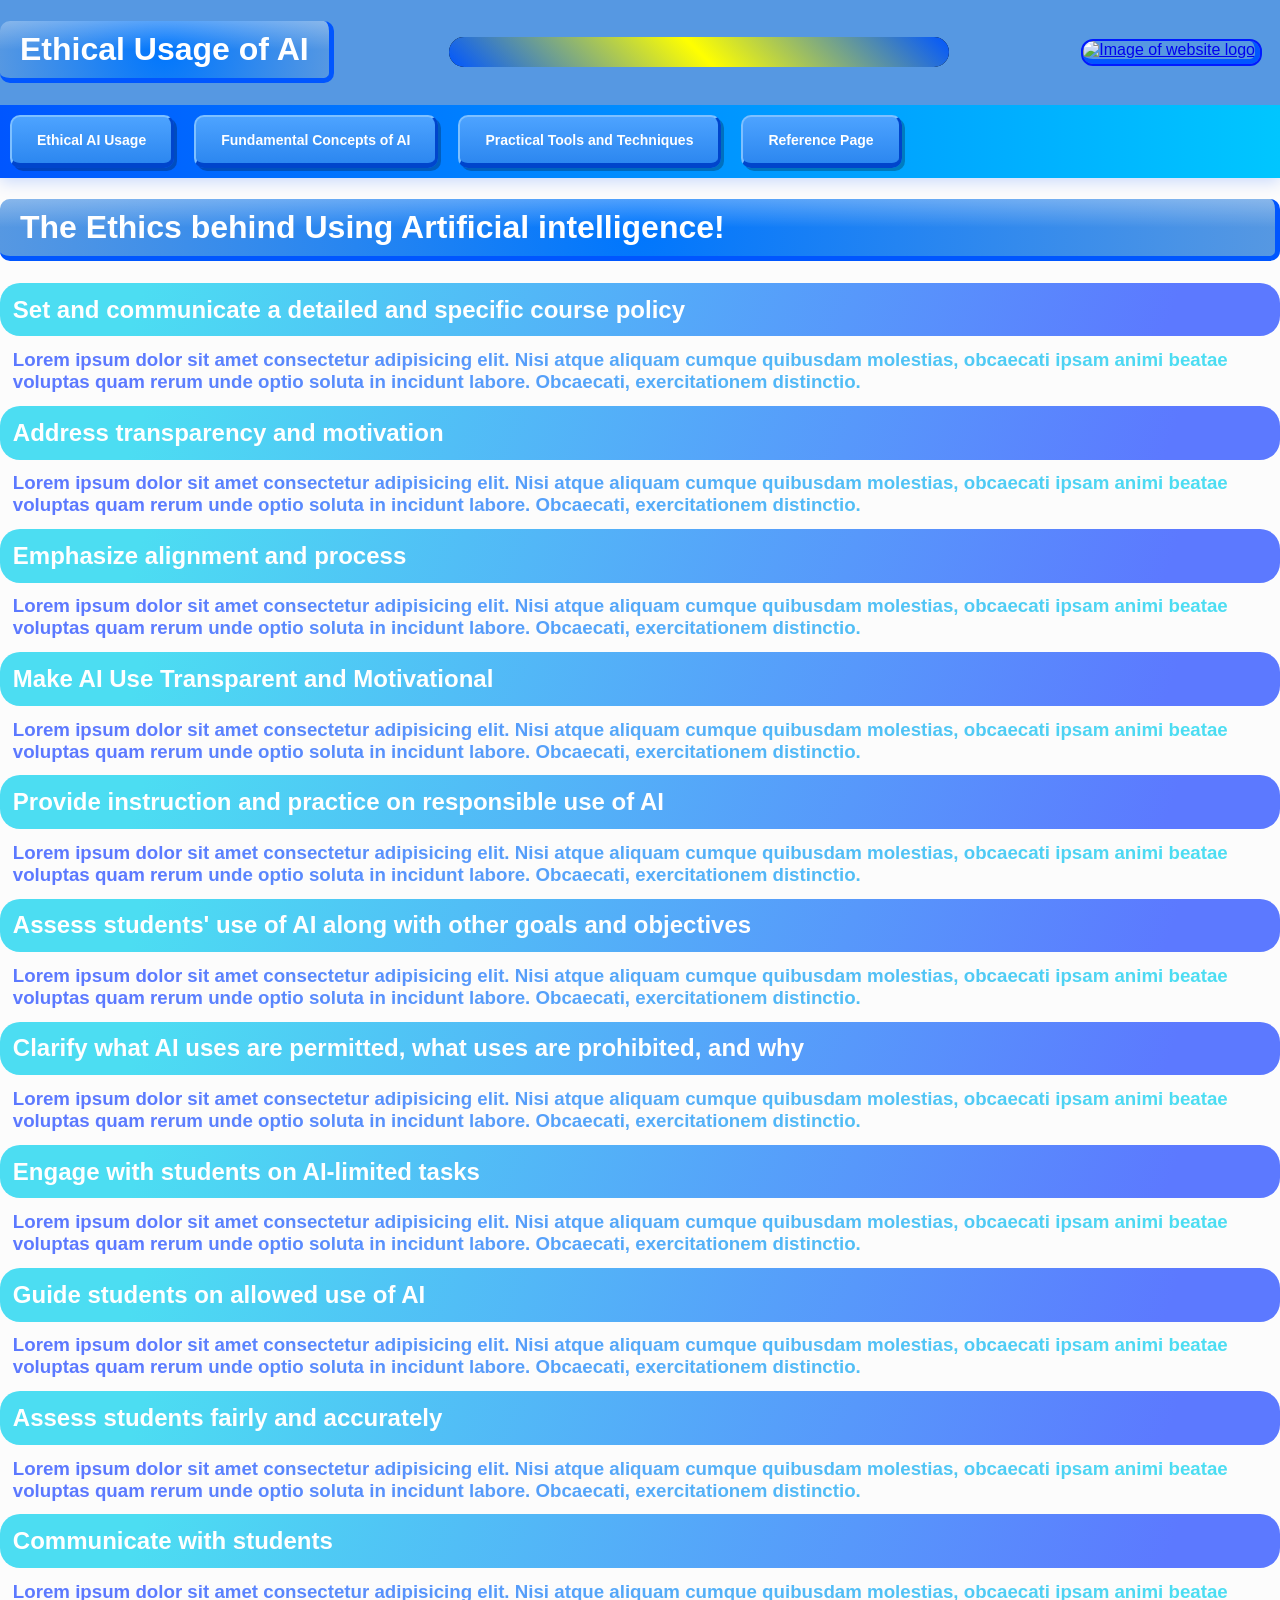
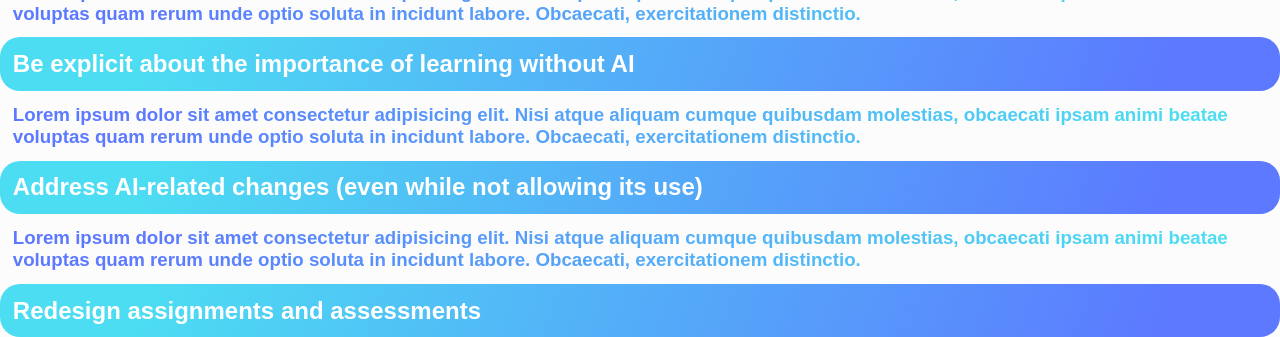
==== commit 572948b7: "Add reference page" ====
--- a/pages/ethicalUsage.html
+++ b/pages/ethicalUsage.html
@@ -23,6 +23,8 @@
                 <li><a href="ethicalUsage.html">Ethical AI Usage</a></li>
                 <li><a href="fundamentalConcepts.html">Fundamental Concepts of AI</a></li>
                 <li><a href="practicalTools.html">Practical Tools and Techniques</a></li>
+                <li><a href="referencePage.html">Reference Page</a></li>
+
             </ul>
         </nav>
         <main>
--- a/css/styles.css
+++ b/css/styles.css
@@ -49,7 +49,7 @@
   border-radius: 10px;
   padding: 10px;
   padding-left: 20px; 
-  padding-right: 105px; 
+  padding-right: 20px; 
   border-bottom: 5px solid #0056ff;
   border-right: 5px solid #0056ff;
 }
@@ -85,79 +85,7 @@
 #bar1 {
   width: 0%;
   height: 30px;
-  background: linear-gradient(90deg in oklch, 
-    oklch(35.04% 0.0276 239.06) 0.0px, 
-    oklch(37.61% 0.0318 232.63) 6.0px, 
-    oklch(41.19% 0.0381 223.61) 12.2px, 
-    oklch(45.41% 0.0453 213.00) 18.2px, 
-    oklch(49.90% 0.0521 201.84) 24.2px, 
-    oklch(54.27% 0.0575 191.11) 30.4px, 
-    oklch(58.31% 0.0603 181.67) 36.4px, 
-    oklch(62.59% 0.0605 172.99) 42.4px, 
-    oklch(66.98% 0.0593 164.57) 48.4px, 
-    oklch(71.19% 0.0577 155.96) 54.6px, 
-    oklch(74.94% 0.0569 146.77) 60.6px, 
-    oklch(77.95% 0.0579 136.56) 66.6px, 
-    oklch(80.28% 0.0605 124.51) 72.8px, 
-    oklch(82.15% 0.0640 110.85) 78.8px, 
-    oklch(83.51% 0.0685 96.72) 84.8px, 
-    oklch(84.28% 0.0739 83.25) 91.0px, 
-    oklch(84.43% 0.0804 71.60) 97.0px, 
-    oklch(83.88% 0.0884 62.72) 103.0px, 
-    oklch(82.56% 0.0993 56.05) 109.0px, 
-    oklch(80.58% 0.1119 50.98) 115.2px, 
-    oklch(78.08% 0.1244 47.01) 121.2px, 
-    oklch(75.19% 0.1350 43.65) 127.2px, 
-    oklch(72.05% 0.1419 40.39) 133.4px, 
-    oklch(68.40% 0.1455 37.28) 139.4px, 
-    oklch(64.13% 0.1470 34.67) 145.4px, 
-    oklch(59.55% 0.1464 32.59) 151.6px, 
-    oklch(54.97% 0.1433 31.06) 157.6px, 
-    oklch(50.72% 0.1376 30.09) 163.6px, 
-    oklch(47.00% 0.1285 29.79) 169.6px, 
-    oklch(43.38% 0.1136 30.51) 175.8px, 
-    oklch(39.92% 0.0952 31.92) 181.8px, 
-    oklch(36.80% 0.0763 33.62) 187.8px, 
-    oklch(34.19% 0.0596 35.17) 194.0px, 
-    oklch(32.28% 0.0482 36.17) 200px,
-
-    oklch(34.19% 0.0596 35.17) 206.0px,
-    oklch(36.80% 0.0763 33.62) 212.2px,
-    oklch(39.92% 0.0952 31.92) 218.2px,
-    oklch(43.38% 0.1136 30.51) 224.2px,
-    oklch(47.00% 0.1285 29.79) 230.4px,
-    oklch(50.72% 0.1376 30.09) 236.4px,
-    oklch(54.97% 0.1433 31.06) 242.4px,
-    oklch(59.55% 0.1464 32.59) 248.4px,
-    oklch(64.13% 0.1470 34.67) 254.6px,
-    oklch(68.40% 0.1455 37.28) 260.6px,
-    oklch(72.05% 0.1419 40.39) 266.6px,
-    oklch(75.19% 0.1350 43.65) 272.8px,
-    oklch(78.08% 0.1244 47.01) 278.8px,
-    oklch(80.58% 0.1119 50.98) 284.8px,
-    oklch(82.56% 0.0993 56.05) 291.0px,
-    oklch(83.88% 0.0884 62.72) 297.0px,
-    oklch(84.43% 0.0804 71.60) 303.0px,
-    oklch(84.28% 0.0739 83.25) 309.0px,
-    oklch(83.51% 0.0685 96.72) 315.2px,
-    oklch(82.15% 0.0640 110.85) 321.2px,
-    oklch(80.28% 0.0605 124.51) 327.2px,
-    oklch(77.95% 0.0579 136.56) 333.4px,
-    oklch(74.94% 0.0569 146.77) 339.4px,
-    oklch(71.19% 0.0577 155.96) 345.4px,
-    oklch(66.98% 0.0593 164.57) 351.6px,
-    oklch(62.59% 0.0605 172.99) 357.6px,
-    oklch(58.31% 0.0603 181.67) 363.6px,
-    oklch(54.27% 0.0575 191.11) 369.6px,
-    oklch(49.90% 0.0521 201.84) 375.8px,
-    oklch(45.41% 0.0453 213.00) 381.8px,
-    oklch(41.19% 0.0381 223.61) 387.8px,
-    oklch(37.61% 0.0318 232.63) 394.0px,
-    oklch(35.04% 0.0276 239.06) 400px
-  );
-  background-size: 400px 100%;
-  background-repeat: repeat-x;
-  transition: width 0.1s linear;
+  background: linear-gradient(45deg, #0056ff, yellow, #0056ff);  transition: width 0.1s linear;
   animation: bar-anim 3s linear infinite;
   filter: drop-shadow(0 0 8px oklch(62.59% 0.0605 172.99));
 }
@@ -167,7 +95,7 @@
     background-position: 0px 0;
   }
   to {
-    background-position: -400px 0;
+    background-position: -500px 0;
   }
 }
 
@@ -249,16 +177,14 @@
 h2 {
   padding: 1%;
   margin: auto;
-  background: radial-gradient(ellipse, chartreuse, cyan, blue, purple, violet, red, orangered, orange, yellow, chartreuse);
-  border-radius: 20px;
+background-image: linear-gradient( 109.5deg,  rgba(76,221,242,1) 11.2%, rgba(92,121,255,1) 91.1% );  border-radius: 20px;
   color:white;
 }
 h3 {
   padding:0.9%;
   margin: 0.1%;
   border-radius: 5px;
-  background: radial-gradient(ellipse, chartreuse, cyan, blue, purple, violet, red, orangered, orange, yellow, chartreuse);
-   /* Fallback color for very old browsers */
+background-image: linear-gradient( 109.5deg, rgba(92,121,255,1) 11.2%, rgba(76,221,242,1) 91.1% );   /* Fallback color for very old browsers */
   color: #3b82f6; 
   
   /* 1. Define the gradient */
